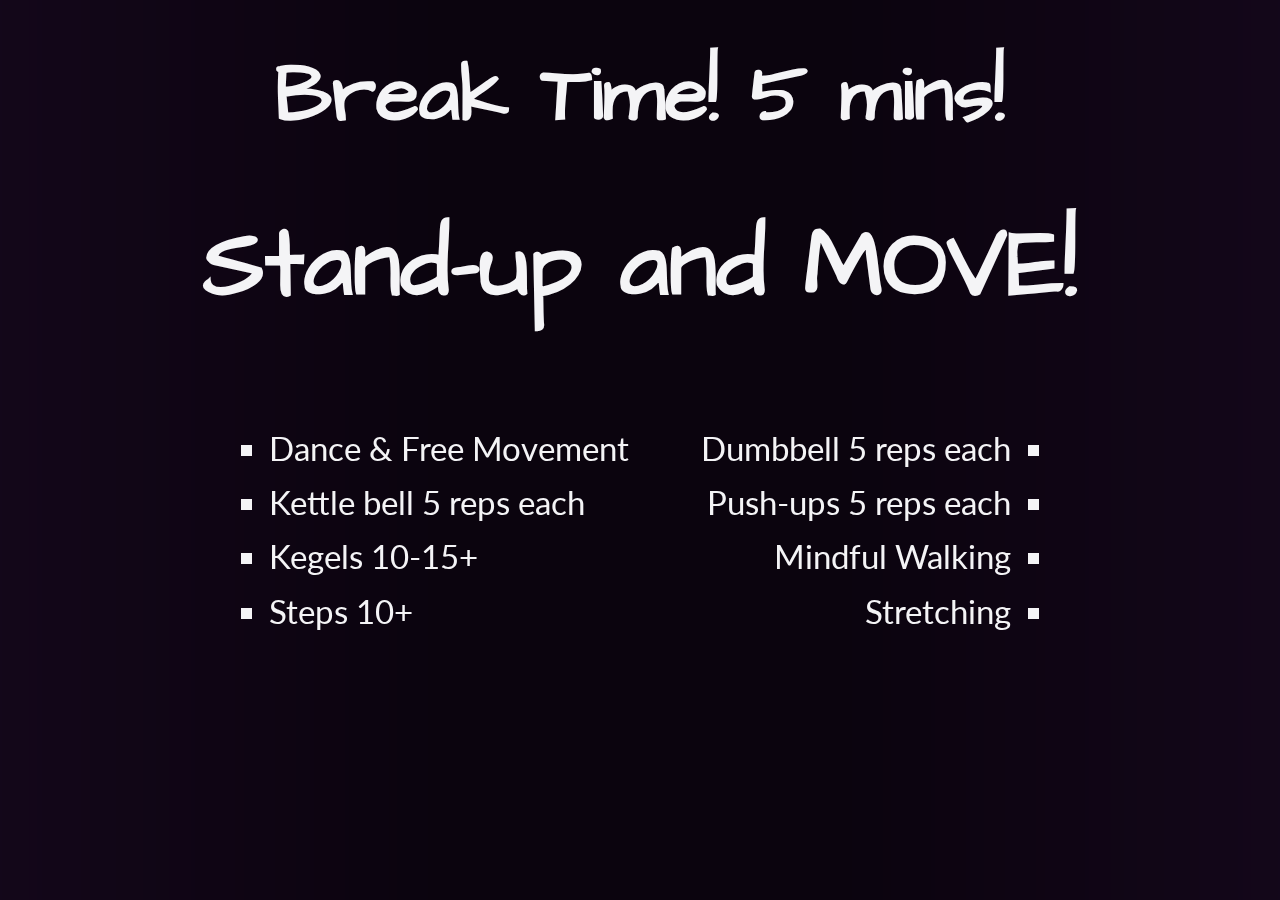
==== index.html @ 7f464827 "update to style and text" ====
<!DOCTYPE html>
<html>
<head>
	<link href="styles/style.css" rel="stylesheet" type="text/css" /> 
	<script src="js/main.js" type="text/javascript"></script>
	
</head>
<body>

	<div id="allContent">
		<div class="background">
			
			<img id="mainImage" src="styles/shades.gif"></img>
			
		</div>
		<div id="content">
			<h1>Break Time! 5 mins!</h1>
			
			<h3>Stand-up and MOVE!</h3>
			<div id="options">
				<ul class="options-list2">
						<li>Dance & Free Movement</li>
						<li>Kettle bell 5 reps each</li>
						<li>Kegels 10-15+</li>
						<li>Steps 10&#43;</li>
				</ul>
				<ul class="options-list2 rtl">
						<li>Dumbbell 5 reps each</li>
						<li>Push-ups 5 reps each</li>
						<li>Mindful Walking</li>
						<li>Stretching</li>
				</ul>

			</div>
		</div>
		
	</div>
	<div id="imgLd">Image Loaded</div>
</body>
</html>
---- styles/style.css ----
@font-face {
	font-family: architects;
	src: url(architectsdaughter-regular.ttf);
}

@font-face {
	font-family: cinzel;
	src: url(cinzel-regular.ttf);
}

@font-face {
	font-family: cinzel;
	src: url(cinzel-bold.ttf);
	font-weight: bold;
}

@font-face {
	font-family: lato;
	src: url(lato-regular.ttf);
}

@font-face {
	font-family: lato;
	src: url(lato-bold.ttf);
	font-weight: bold;
}

body{
	margin:0;
	padding:0;
	background-color: #606060;
	font-size: 13px;
	height: 100vh;
	width: 100vw;
}

#allContent {
	position: relative;
    width: 100%;
    height: 100%;
}

.background {
    z-index: 0;
    position: absolute;
    width: 100%;
    height: 100%;
    top: 0;
    left: 0;
	background: #16081d;
	/*background: linear-gradient(90deg, rgba(80,38,110,0.9) 0%, rgba(153,9,9,0.9) 50%, rgba(180,106,19,0.9) 100%);*/
}


#mainImage {
	width: 100%;
	height: 100%;
	position: absolute;
	top: 0;
	left: 0;
	opacity: 1;
	transition: 0.7s;
}

#content {
    z-index: 99;
    position: fixed;
	top: 0;
	left: 0;
    font-family: 'lato', sans-serif;
    width: 100%;
    height: 100vh;
    background: rgb(0,0,0);
    background: linear-gradient(to right, rgba(0,0,0,0.1) 0%, rgba(0,0,0,0.5) 35%, rgba(0,0,0,0.5) 65%, rgba(0,0,0,0.1) 100%);
    color: #f4f4f6;
}

h1 {
	text-align: center;
	font-size: 5rem;
	margin-bottom: 3rem;
	margin-top: 2.5rem;
	font-family: 'architects', sans-serif;
	font-weight: bold;
}

h3 {
	text-align: center;
	font-size: 6rem;
	margin: 0;
	font-family: 'architects', sans-serif;
}

h4 {
	text-align: center;
	font-size: 2.2rem;
	margin-bottom: 2.4rem;
	font-family: 'lato', sans-serif;
	font-weight: bold;
	letter-spacing: 2px;
}

#options { 
	width: 800px;
	margin: 6rem auto 0;
}

.options-list2 {
	margin: 0;
	width: 360px;
	display: inline-block;
	padding-left: 29px;
	list-style-type: square;
}

.rtl {
	direction: rtl;
	padding-left: 0;
	padding-right: 29px;
	float: right;
}

.options-list2 li {
	font-size: 2.05rem;
	margin-bottom: 0.95rem;
	font-family: 'lato', sans-serif;
}	

#imgLd {
	display: none;
	position: absolute;
	top: 10px;
	left: 10px;
	background: #111;
	color: #d00;
	text-align: center;
	height: 65px;
	width: 300px;
	font-size: 40px;
	line-height: 45px;
	padding-top: 15px;
}
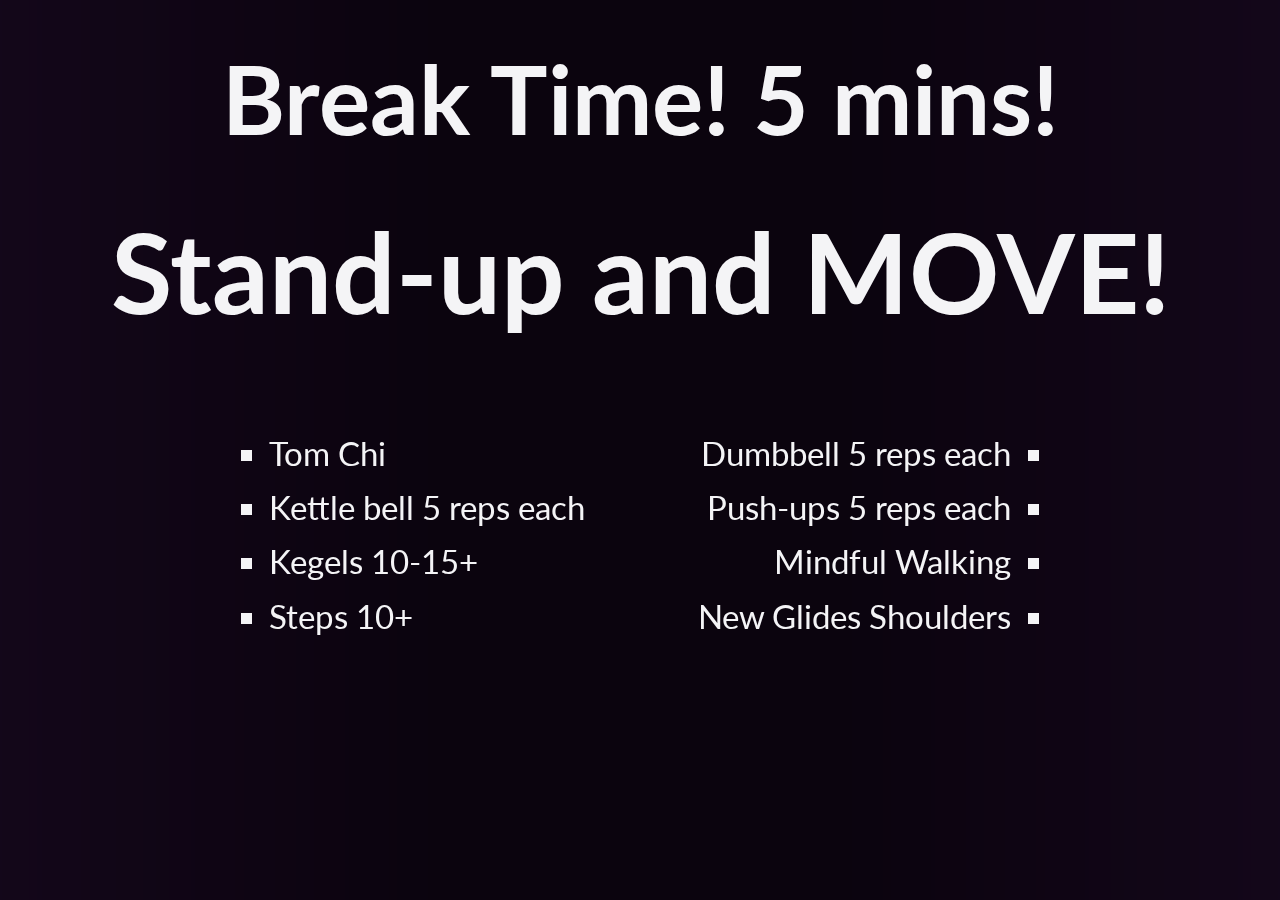
==== commit 9bb19aa8: "hello" ====
--- a/index.html
+++ b/index.html
@@ -19,7 +19,7 @@
 			<h3>Stand-up and MOVE!</h3>
 			<div id="options">
 				<ul class="options-list2">
-						<li>Dance & Free Movement</li>
+						<li>Tom Chi</li>
 						<li>Kettle bell 5 reps each</li>
 						<li>Kegels 10-15+</li>
 						<li>Steps 10&#43;</li>
@@ -28,7 +28,7 @@
 						<li>Dumbbell 5 reps each</li>
 						<li>Push-ups 5 reps each</li>
 						<li>Mindful Walking</li>
-						<li>Stretching</li>
+						<li>New Glides Shoulders</li>
 				</ul>
 
 			</div>
--- a/styles/style.css
+++ b/styles/style.css
@@ -77,19 +77,27 @@
 
 h1 {
 	text-align: center;
-	font-size: 5rem;
+	font-size: 6rem;
 	margin-bottom: 3rem;
 	margin-top: 2.5rem;
-	font-family: 'architects', sans-serif;
+	font-family: lato, sans-serif;
 	font-weight: bold;
+}
+
+.big {
+	font-size: 7rem;
+	margin-bottom: 5rem;
+	margin-top: 4rem;
 }
 
 h3 {
 	text-align: center;
-	font-size: 6rem;
+	font-size: 7rem;
 	margin: 0;
-	font-family: 'architects', sans-serif;
+	font-family: lato, sans-serif;
+	
 }
+
 
 h4 {
 	text-align: center;
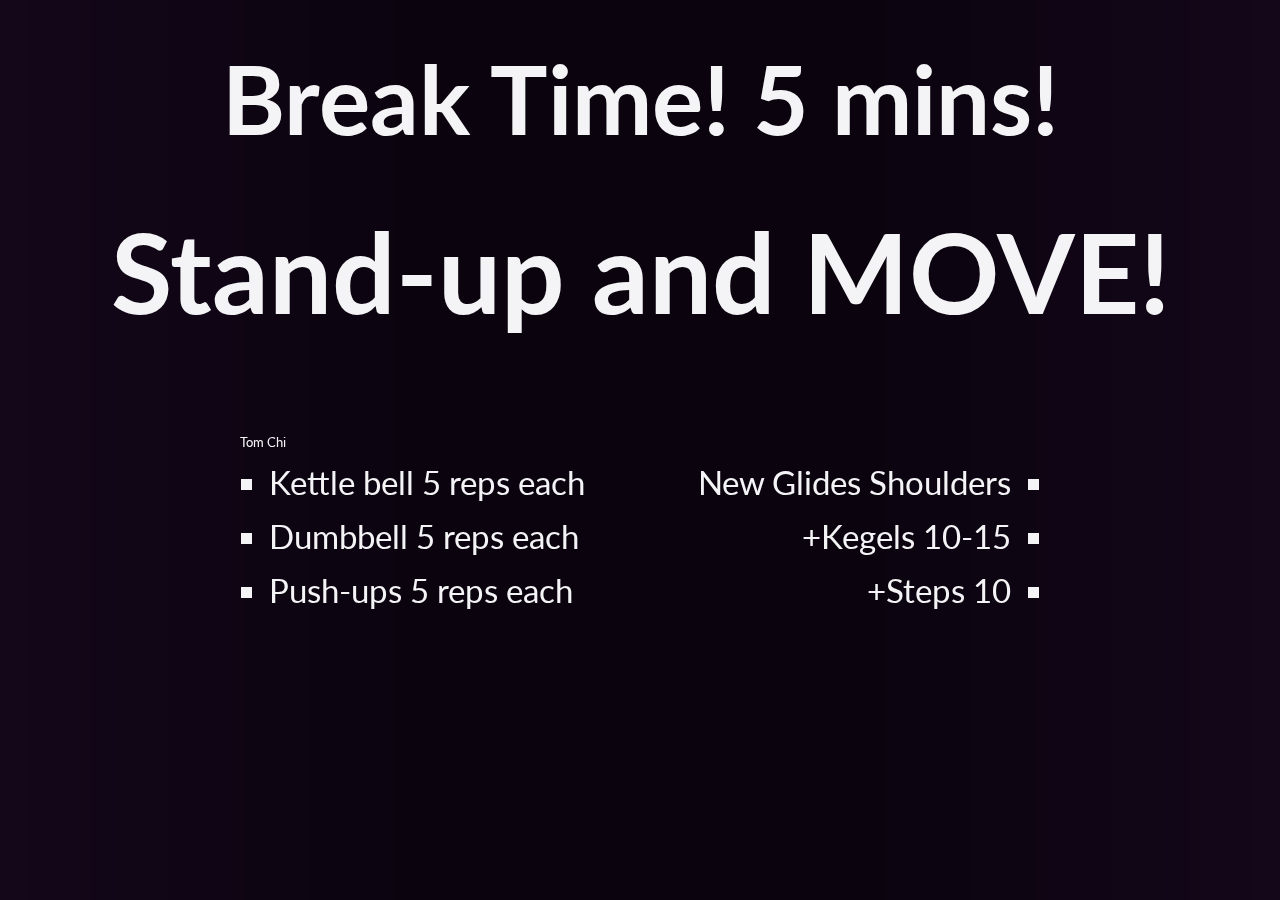
==== commit b1f67c6e: "Update index.html" ====
--- a/index.html
+++ b/index.html
@@ -18,17 +18,17 @@
 			
 			<h3>Stand-up and MOVE!</h3>
 			<div id="options">
+				<p class"chi">Tom Chi</p>
 				<ul class="options-list2">
-						<li>Tom Chi</li>
 						<li>Kettle bell 5 reps each</li>
+						<li>Dumbbell 5 reps each</li>
+						<li>Push-ups 5 reps each</li>
+				</ul>
+				<ul class="options-list2 rtl">
+						<li>New Glides Shoulders</li>
 						<li>Kegels 10-15+</li>
 						<li>Steps 10&#43;</li>
-				</ul>
-				<ul class="options-list2 rtl">
-						<li>Dumbbell 5 reps each</li>
-						<li>Push-ups 5 reps each</li>
-						<li>Mindful Walking</li>
-						<li>New Glides Shoulders</li>
+						
 				</ul>
 
 			</div>
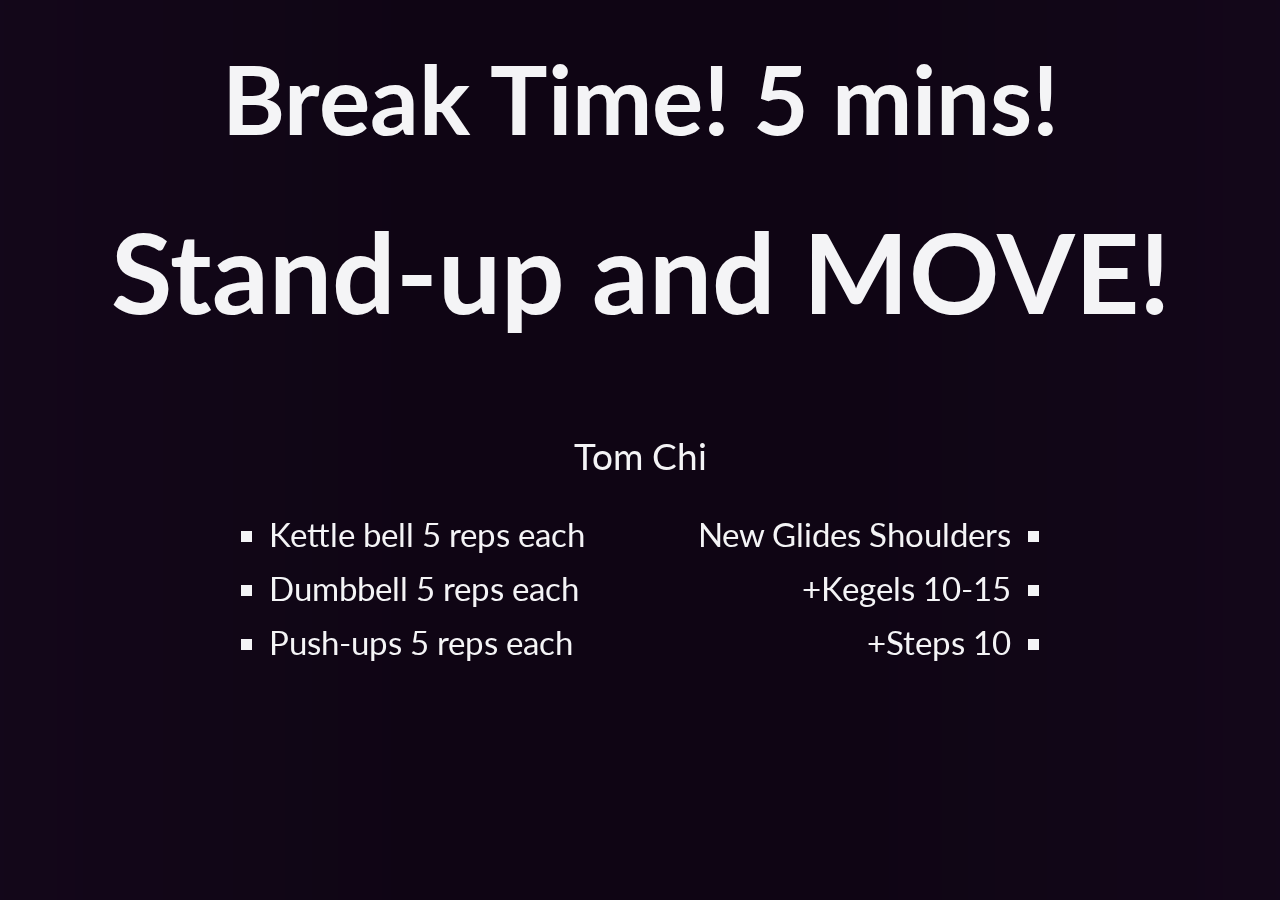
==== commit 72216a22: "Update index.html" ====
--- a/index.html
+++ b/index.html
@@ -18,7 +18,7 @@
 			
 			<h3>Stand-up and MOVE!</h3>
 			<div id="options">
-				<p class"chi">Tom Chi</p>
+				<p class="chi">Tom Chi</p>
 				<ul class="options-list2">
 						<li>Kettle bell 5 reps each</li>
 						<li>Dumbbell 5 reps each</li>
--- a/styles/style.css
+++ b/styles/style.css
@@ -71,7 +71,7 @@
     width: 100%;
     height: 100vh;
     background: rgb(0,0,0);
-    background: linear-gradient(to right, rgba(0,0,0,0.1) 0%, rgba(0,0,0,0.5) 35%, rgba(0,0,0,0.5) 65%, rgba(0,0,0,0.1) 100%);
+    background: linear-gradient(to right, rgba(0,0,0,0.1) 0%, rgba(0,0,0,0.3) 35%, rgba(0,0,0,0.3) 65%, rgba(0,0,0,0.1) 100%);
     color: #f4f4f6;
 }
 
@@ -113,6 +113,11 @@
 	margin: 6rem auto 0;
 }
 
+.chi {
+	font-size: 2.3rem;
+	text-align: center;
+}
+
 .options-list2 {
 	margin: 0;
 	width: 360px;
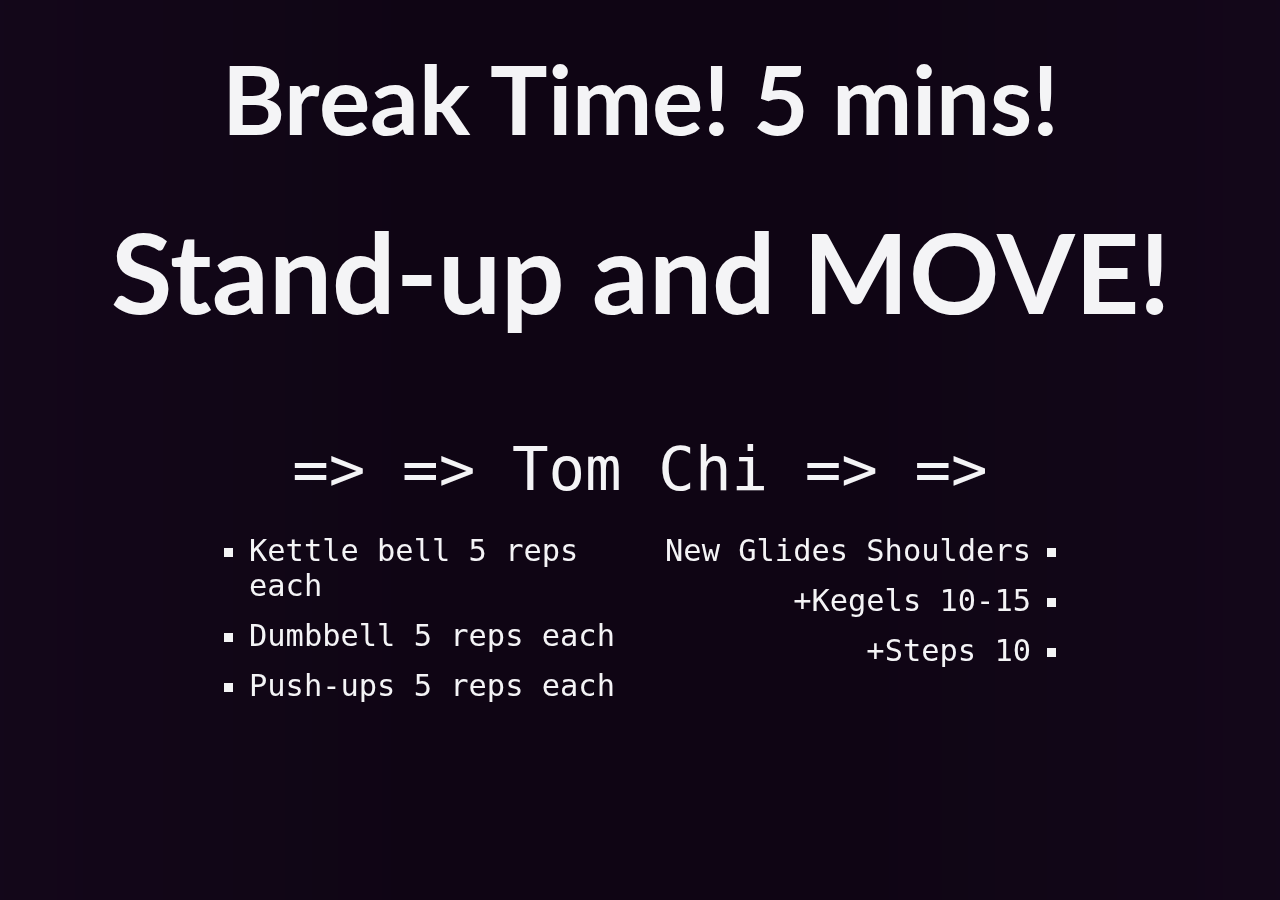
==== commit 11d8a91b: "Update index.html" ====
--- a/index.html
+++ b/index.html
@@ -18,7 +18,7 @@
 			
 			<h3>Stand-up and MOVE!</h3>
 			<div id="options">
-				<p class="chi">Tom Chi</p>
+				<p class="chi">=>  =>  Tom Chi  =>  =></p>
 				<ul class="options-list2">
 						<li>Kettle bell 5 reps each</li>
 						<li>Dumbbell 5 reps each</li>
--- a/styles/style.css
+++ b/styles/style.css
@@ -114,29 +114,31 @@
 }
 
 .chi {
-	font-size: 2.3rem;
+	font-family: monospace;
+	font-size: 3.8rem;
 	text-align: center;
+	margin-bottom: 1.8rem;
 }
 
 .options-list2 {
 	margin: 0;
-	width: 360px;
+	width: 380px;
 	display: inline-block;
-	padding-left: 29px;
+	padding-left: 9px;
 	list-style-type: square;
 }
 
 .rtl {
 	direction: rtl;
 	padding-left: 0;
-	padding-right: 29px;
+	padding-right: 9px;
 	float: right;
 }
 
 .options-list2 li {
-	font-size: 2.05rem;
+	font-size: 1.9rem;
 	margin-bottom: 0.95rem;
-	font-family: 'lato', sans-serif;
+	font-family: monospace;
 }	
 
 #imgLd {
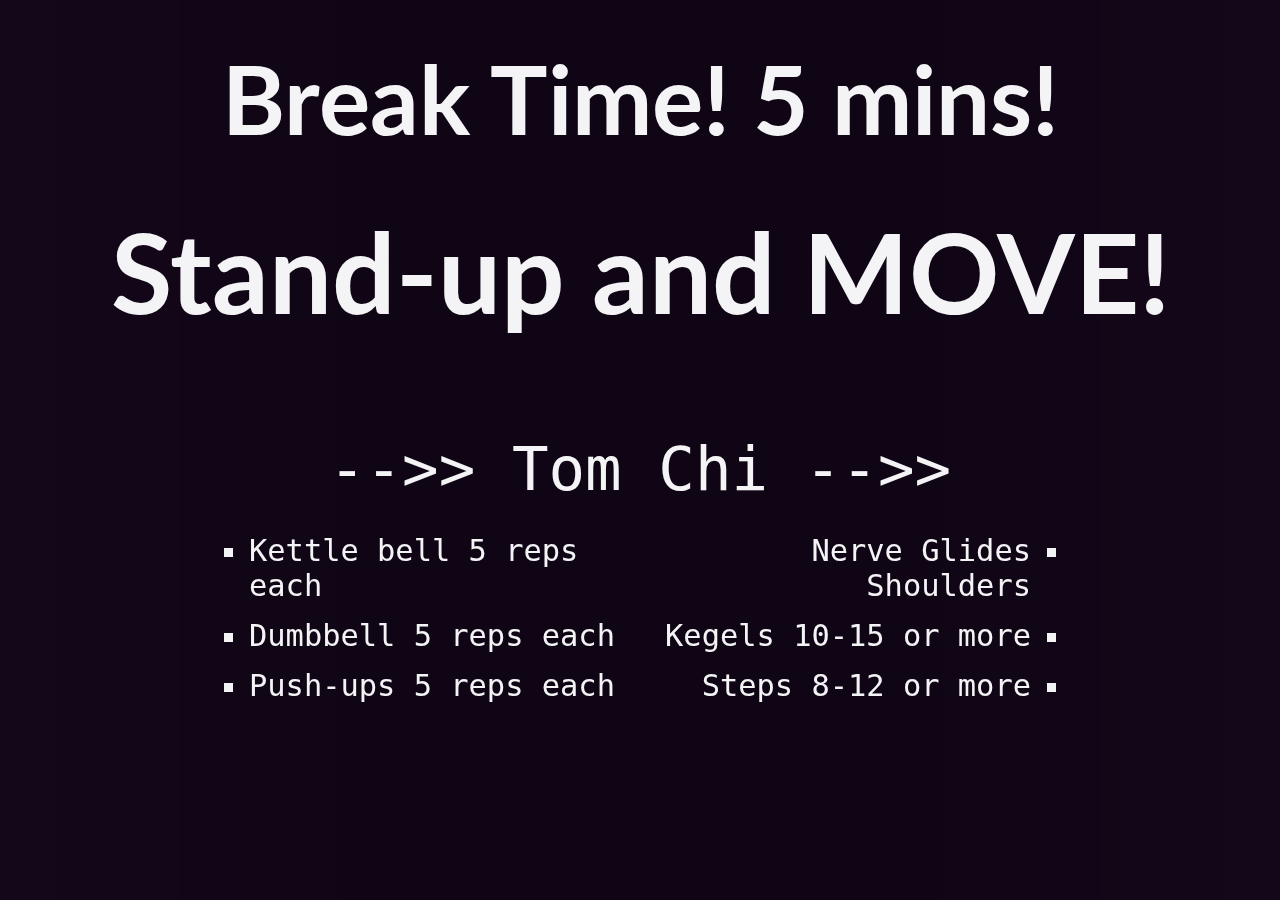
==== commit 3fec5587: "Update index.html" ====
--- a/index.html
+++ b/index.html
@@ -18,16 +18,16 @@
 			
 			<h3>Stand-up and MOVE!</h3>
 			<div id="options">
-				<p class="chi">=>  =>  Tom Chi  =>  =></p>
+				<p class="chi">-->>  Tom Chi  -->></p>
 				<ul class="options-list2">
 						<li>Kettle bell 5 reps each</li>
 						<li>Dumbbell 5 reps each</li>
 						<li>Push-ups 5 reps each</li>
 				</ul>
 				<ul class="options-list2 rtl">
-						<li>New Glides Shoulders</li>
-						<li>Kegels 10-15+</li>
-						<li>Steps 10&#43;</li>
+						<li>Nerve Glides Shoulders</li>
+						<li>Kegels 10-15 or more</li>
+						<li>Steps 8-12 or more</li>
 						
 				</ul>
 
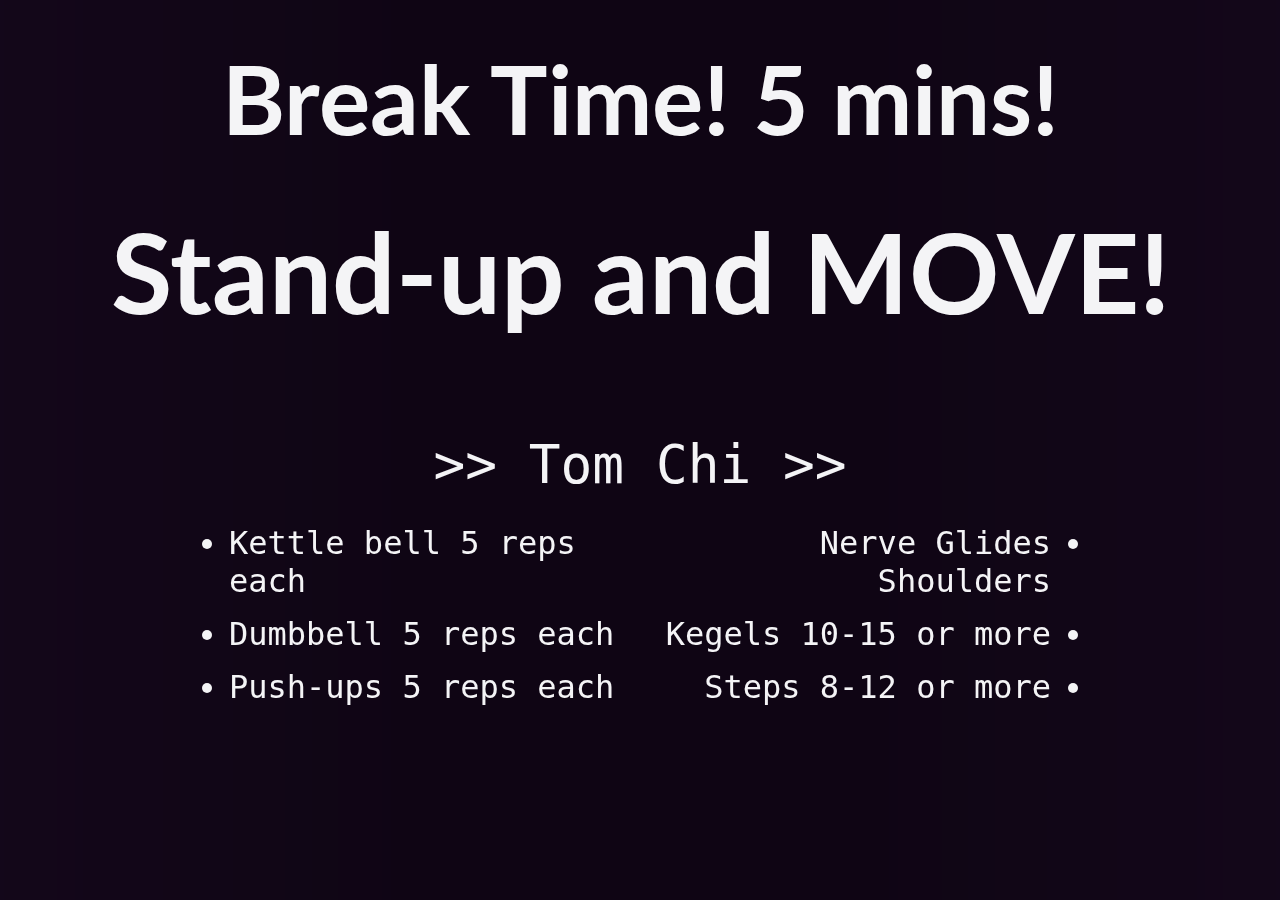
==== commit 4d6a21f3: "Update index.html" ====
--- a/index.html
+++ b/index.html
@@ -18,7 +18,7 @@
 			
 			<h3>Stand-up and MOVE!</h3>
 			<div id="options">
-				<p class="chi">-->>  Tom Chi  -->></p>
+				<p class="chi"> >>  Tom Chi  >> </p>
 				<ul class="options-list2">
 						<li>Kettle bell 5 reps each</li>
 						<li>Dumbbell 5 reps each</li>
--- a/styles/style.css
+++ b/styles/style.css
@@ -59,7 +59,7 @@
 	top: 0;
 	left: 0;
 	opacity: 1;
-	transition: 0.7s;
+	transition: 1s;
 }
 
 #content {
@@ -109,23 +109,23 @@
 }
 
 #options { 
-	width: 800px;
+	width: 840px;
 	margin: 6rem auto 0;
 }
 
 .chi {
 	font-family: monospace;
-	font-size: 3.8rem;
+	font-size: 3.3rem;
 	text-align: center;
 	margin-bottom: 1.8rem;
 }
 
 .options-list2 {
 	margin: 0;
-	width: 380px;
+	width: 400px;
 	display: inline-block;
 	padding-left: 9px;
-	list-style-type: square;
+	list-style-type: disc;
 }
 
 .rtl {
@@ -136,7 +136,7 @@
 }
 
 .options-list2 li {
-	font-size: 1.9rem;
+	font-size: 2rem;
 	margin-bottom: 0.95rem;
 	font-family: monospace;
 }	
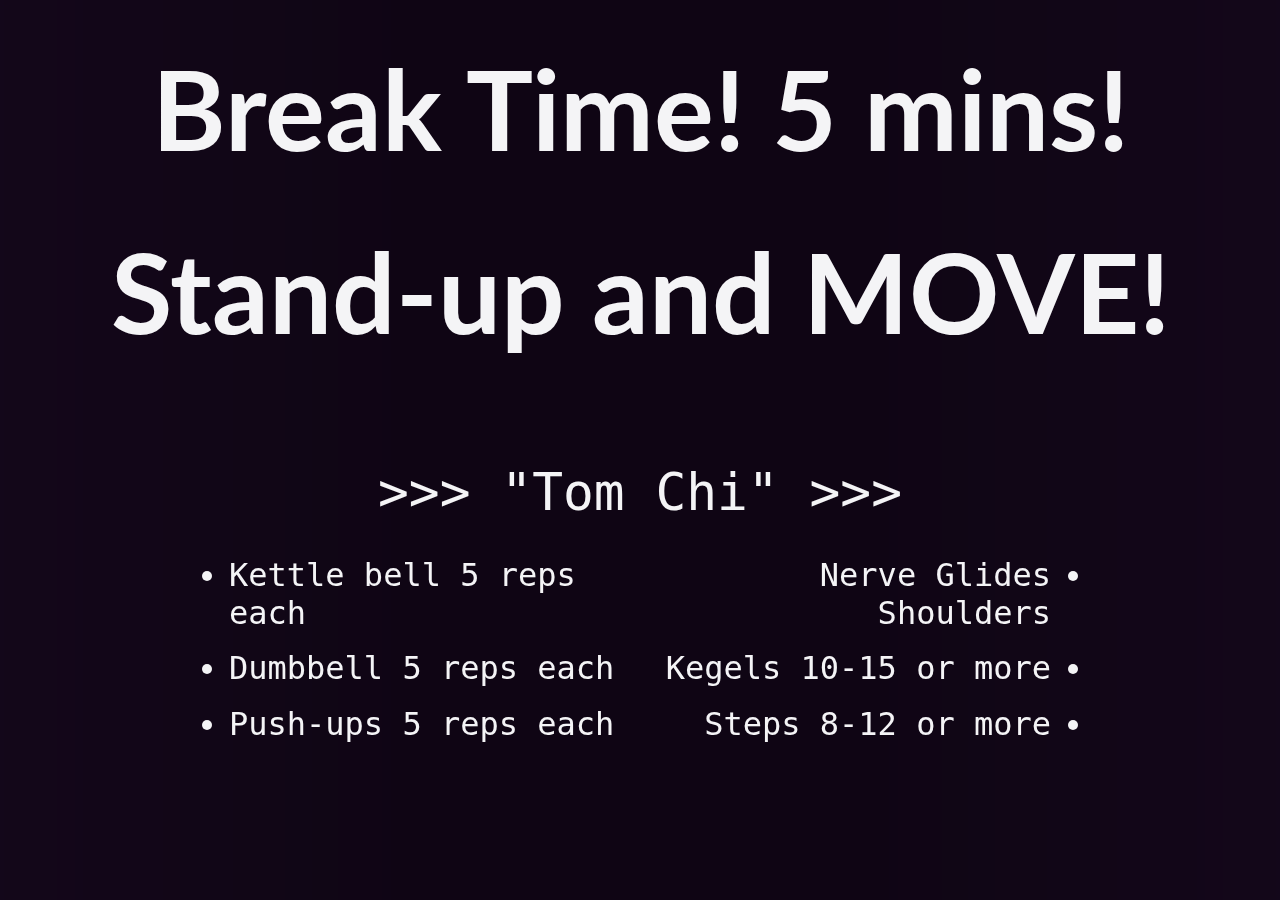
==== commit 6d73916f: "Update index.html" ====
--- a/index.html
+++ b/index.html
@@ -18,7 +18,7 @@
 			
 			<h3>Stand-up and MOVE!</h3>
 			<div id="options">
-				<p class="chi"> >>  Tom Chi  >> </p>
+				<p class="chi"><span>&#62;&#62;&#62;</span>   "Tom Chi"   <span>&#62;&#62;&#62;</span></p>
 				<ul class="options-list2">
 						<li>Kettle bell 5 reps each</li>
 						<li>Dumbbell 5 reps each</li>
--- a/styles/style.css
+++ b/styles/style.css
@@ -77,7 +77,7 @@
 
 h1 {
 	text-align: center;
-	font-size: 6rem;
+	font-size: 7rem;
 	margin-bottom: 3rem;
 	margin-top: 2.5rem;
 	font-family: lato, sans-serif;
@@ -110,14 +110,14 @@
 
 #options { 
 	width: 840px;
-	margin: 6rem auto 0;
+	margin: 6.5rem auto 0;
 }
 
 .chi {
 	font-family: monospace;
-	font-size: 3.3rem;
+	font-size: 3.2rem;
 	text-align: center;
-	margin-bottom: 1.8rem;
+	margin-bottom: 2.1rem;
 }
 
 .options-list2 {
@@ -137,7 +137,7 @@
 
 .options-list2 li {
 	font-size: 2rem;
-	margin-bottom: 0.95rem;
+	margin-bottom: 1.1rem;
 	font-family: monospace;
 }	
 
